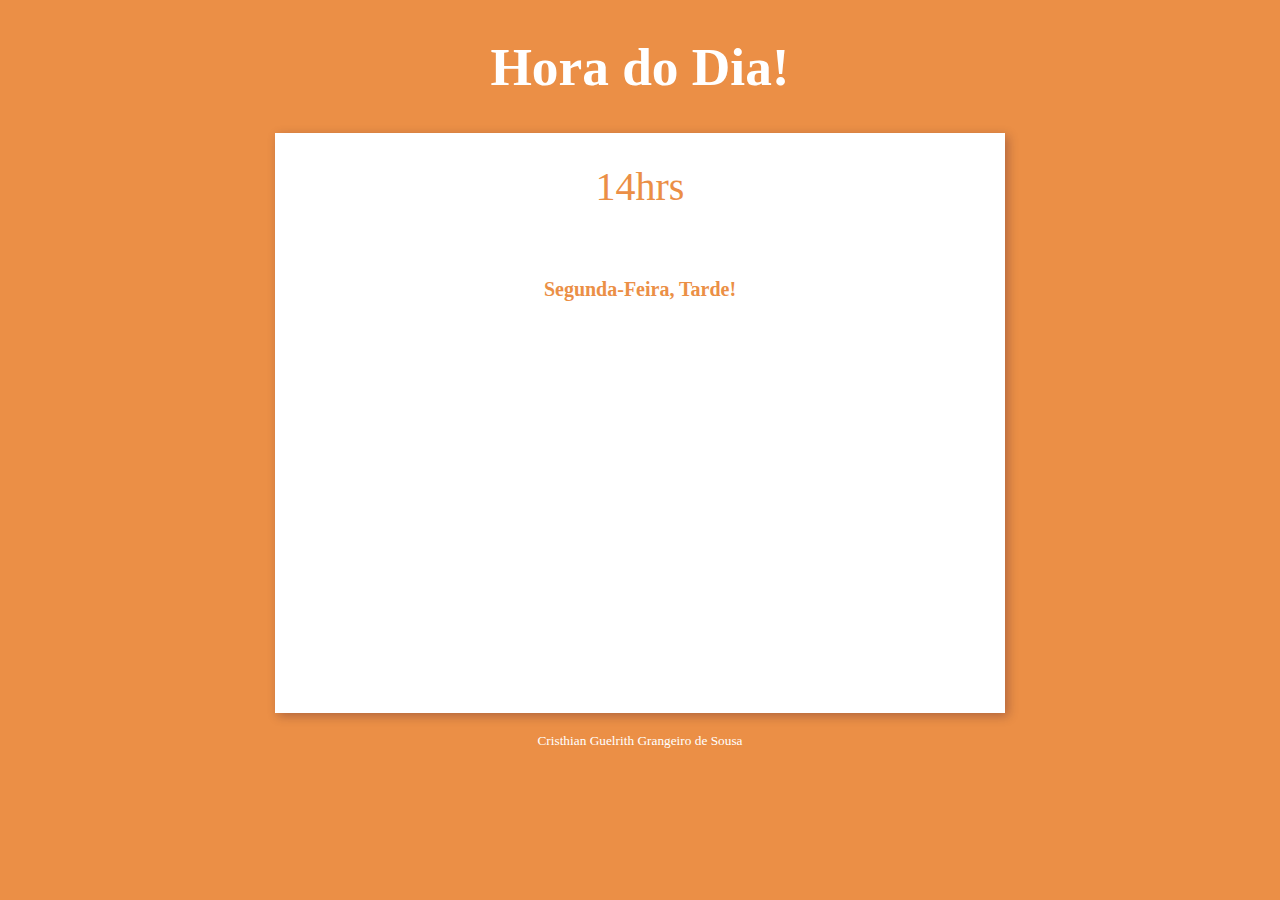
==== JavaScript/003/index.html @ 7df8e06c "Edit 7" ====
<!DOCTYPE html>
<html lang="pt-BR">
<head>
    <meta charset="UTF-8">
    <meta http-equiv="X-UA-Compatible" content="IE=edge">
    <meta name="viewport" content="width=device-width, initial-scale=1.0">
    <title>Relógio</title>
    <link rel="stylesheet" href="style.css">
</head>
<body onload="carregar()">
    <header class="title">
        <h1>Hora do Dia!</h1>
    </header>
    
    <section class="conteiner">
        <div id="time_of_day"></div>

        <div>
            <img src="/archives/null.png" id="photo" class="photo" alt="" srcset="">
        </div>
        
        <div id="mode_of_day"></div>
    </section>
    
    <footer class="copy">
        Cristhian Guelrith Grangeiro de Sousa
    </footer>
    
    <script src="script.js"></script>
</body>
</html>
---- JavaScript/003/style.css ----
body {
    margin: 0;
    padding: 0;
    background-color: rgb(187, 85, 255);
    text-align: center;
}

.title {
    margin: 20px 0px;
}
.title > h1 {
    font: 600 40pt Montserrat;
    color: white;
}

.conteiner {
    background-color: white;
    width: 700px;
    height: 550px;
    margin: auto;
    box-shadow: 3px 3px 10px 0px rgba(36, 1, 44, 0.295);
    padding: 15px;
}

#time_of_day {
    margin: 15px 0px;
    font: 400 30pt Montserrat;
    color: rgb(187, 85, 255);
}

#mode_of_day {
    margin: 15px 0px;
    font: 600 15pt Montserrat;
    color: rgb(187, 85, 255);
}

.photo {
    width: 550px;
    overflow: hidden;
    margin: 17px 0px;
}

.copy {
    font: normal 10pt Montserrat;
    color: white;
    margin: 20px 0px;
}
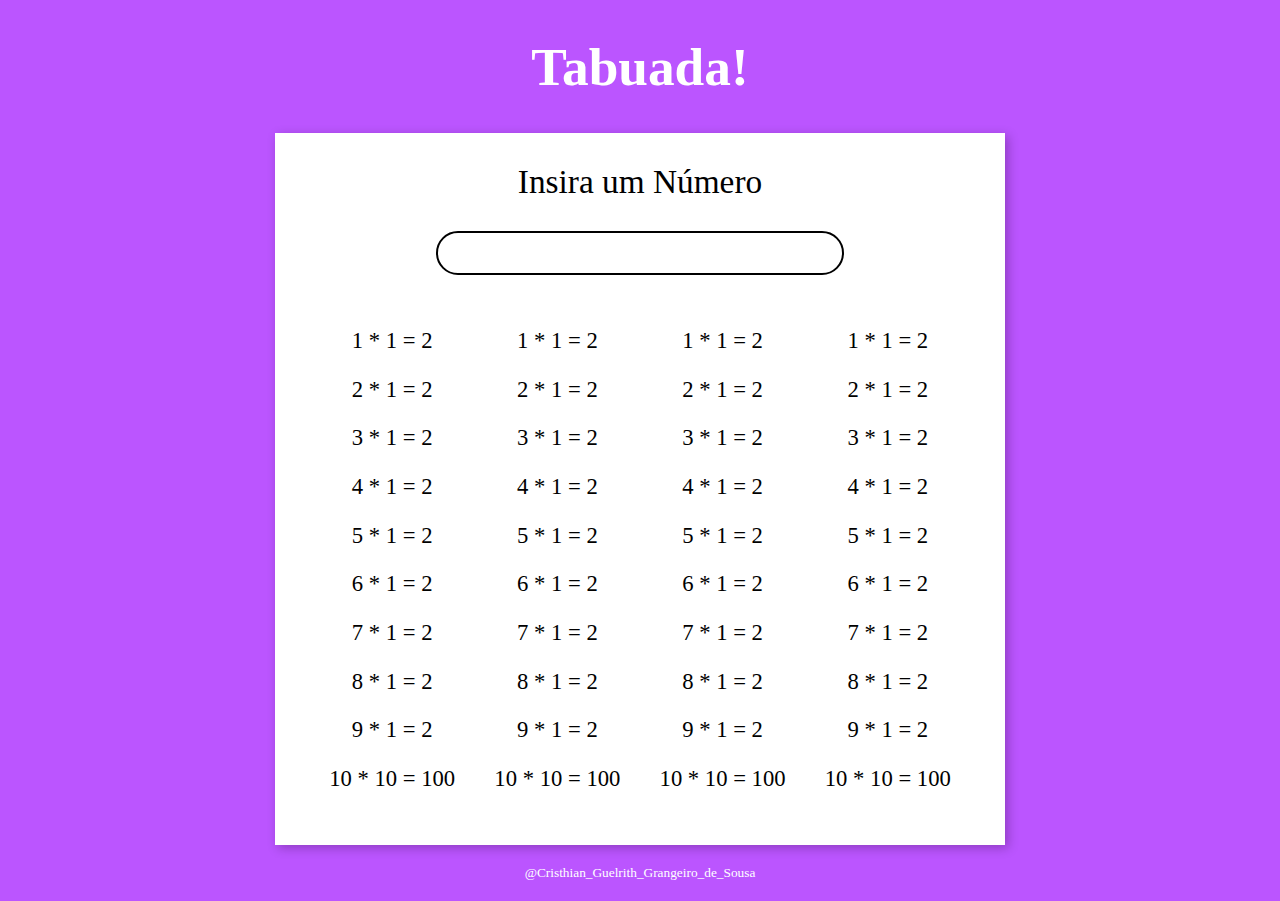
==== commit b280e1d6: "Edit 8" ====
--- a/JavaScript/003/index.html
+++ b/JavaScript/003/index.html
@@ -4,26 +4,76 @@
     <meta charset="UTF-8">
     <meta http-equiv="X-UA-Compatible" content="IE=edge">
     <meta name="viewport" content="width=device-width, initial-scale=1.0">
-    <title>Relógio</title>
+    <title>Tabuada</title>
     <link rel="stylesheet" href="style.css">
 </head>
-<body onload="carregar()">
+<body>
     <header class="title">
-        <h1>Hora do Dia!</h1>
+        <h1>Tabuada!</h1>
     </header>
     
     <section class="conteiner">
-        <div id="time_of_day"></div>
+    
+        <div>
+            <h2 class="insertNumberText conteinerElement">Insira um Número</h2>
+            <input type="number" id="numberInput" class="numberInput conteinerElement">
+        <div>
 
-        <div>
-            <img src="/archives/null.png" id="photo" class="photo" alt="" srcset="">
+        <div class="allTableResults conteinerElement">
+            <div id="plusResultTable" class="tableResult plusResultTable">
+                <p>1 * 1 = 2</p>
+                <p>2 * 1 = 2</p>
+                <p>3 * 1 = 2</p>
+                <p>4 * 1 = 2</p>
+                <p>5 * 1 = 2</p>
+                <p>6 * 1 = 2</p>
+                <p>7 * 1 = 2</p>
+                <p>8 * 1 = 2</p>
+                <p>9 * 1 = 2</p>
+                <p>10 * 10 = 100</p>
+            </div>
+            <div id="minusResultTable" class="tableResult minusResultTable">
+                <p>1 * 1 = 2</p>
+                <p>2 * 1 = 2</p>
+                <p>3 * 1 = 2</p>
+                <p>4 * 1 = 2</p>
+                <p>5 * 1 = 2</p>
+                <p>6 * 1 = 2</p>
+                <p>7 * 1 = 2</p>
+                <p>8 * 1 = 2</p>
+                <p>9 * 1 = 2</p>
+                <p>10 * 10 = 100</p>
+            </div>
+            <div id="multiplyResultTable" class="tableResult multiplyResultTable">
+                <p>1 * 1 = 2</p>
+                <p>2 * 1 = 2</p>
+                <p>3 * 1 = 2</p>
+                <p>4 * 1 = 2</p>
+                <p>5 * 1 = 2</p>
+                <p>6 * 1 = 2</p>
+                <p>7 * 1 = 2</p>
+                <p>8 * 1 = 2</p>
+                <p>9 * 1 = 2</p>
+                <p>10 * 10 = 100</p>
+            </div>
+            <div id="divideResultTable" class="tableResult divideResultTable">
+                <p>1 * 1 = 2</p>
+                <p>2 * 1 = 2</p>
+                <p>3 * 1 = 2</p>
+                <p>4 * 1 = 2</p>
+                <p>5 * 1 = 2</p>
+                <p>6 * 1 = 2</p>
+                <p>7 * 1 = 2</p>
+                <p>8 * 1 = 2</p>
+                <p>9 * 1 = 2</p>
+                <p>10 * 10 = 100</p>
+            </div>
         </div>
-        
-        <div id="mode_of_day"></div>
+    
     </section>
     
     <footer class="copy">
-        Cristhian Guelrith Grangeiro de Sousa
+        @Cristhian_Guelrith_Grangeiro_de_Sousa
     </footer>
     
     <script src="script.js"></script>
--- a/JavaScript/003/style.css
+++ b/JavaScript/003/style.css
@@ -16,28 +16,41 @@
 .conteiner {
     background-color: white;
     width: 700px;
-    height: 550px;
+    min-height: 550px;
     margin: auto;
     box-shadow: 3px 3px 10px 0px rgba(36, 1, 44, 0.295);
     padding: 15px;
 }
 
-#time_of_day {
+.conteinerElement {
     margin: 15px 0px;
-    font: 400 30pt Montserrat;
-    color: rgb(187, 85, 255);
 }
 
-#mode_of_day {
-    margin: 15px 0px;
-    font: 600 15pt Montserrat;
-    color: rgb(187, 85, 255);
+.insertNumberText {
+    font: normal 25pt Montserrat;
 }
 
-.photo {
-    width: 550px;
-    overflow: hidden;
-    margin: 17px 0px;
+.numberInput {
+    font: normal 25pt Montserrat;
+    text-align: center;
+    width: 400px;
+    border-radius: 50px;
+    border: 2px solid black;
+    outline: none;
+}
+
+input[type="number"]::-webkit-inner-spin-button {
+    -webkit-appearance: none;
+}
+
+.allTableResults {
+    display: flex;
+    flex-direction: row;
+    justify-content: space-evenly;
+}
+
+.tableResult {
+    font: 400 17pt Montserrat;
 }
 
 .copy {
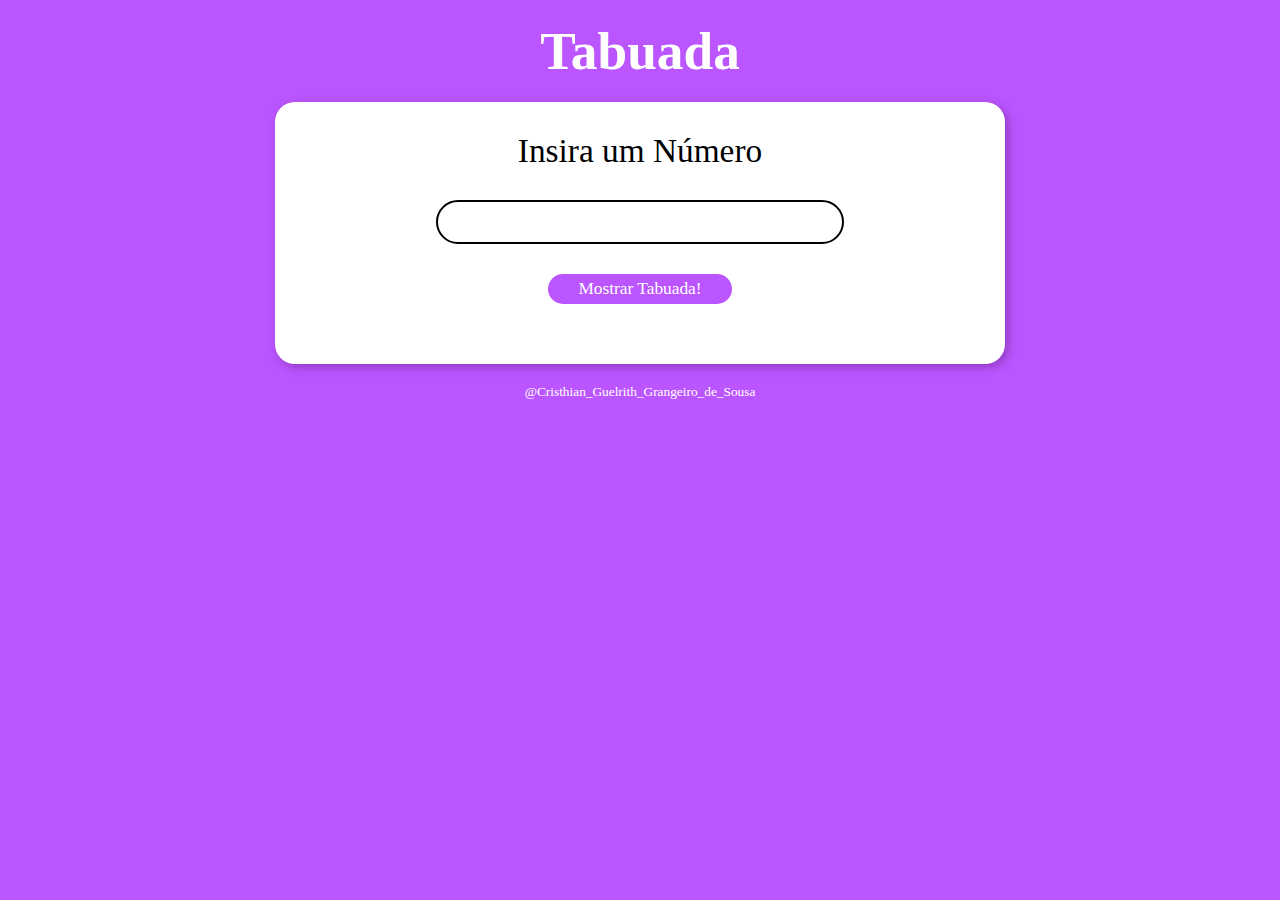
==== commit 279d90c2: "Edit 9" ====
--- a/JavaScript/003/index.html
+++ b/JavaScript/003/index.html
@@ -9,65 +9,22 @@
 </head>
 <body>
     <header class="title">
-        <h1>Tabuada!</h1>
+        <h1>Tabuada</h1>
     </header>
     
     <section class="conteiner">
     
         <div>
             <h2 class="insertNumberText conteinerElement">Insira um Número</h2>
-            <input type="number" id="numberInput" class="numberInput conteinerElement">
+            <input type="number" id="numberInput" class="numberInput conteinerElement"></br>
+            <input type="button" class="buttonInput conteinerElement" value="Mostrar Tabuada!" onclick="showTable()">
         <div>
 
         <div class="allTableResults conteinerElement">
-            <div id="plusResultTable" class="tableResult plusResultTable">
-                <p>1 * 1 = 2</p>
-                <p>2 * 1 = 2</p>
-                <p>3 * 1 = 2</p>
-                <p>4 * 1 = 2</p>
-                <p>5 * 1 = 2</p>
-                <p>6 * 1 = 2</p>
-                <p>7 * 1 = 2</p>
-                <p>8 * 1 = 2</p>
-                <p>9 * 1 = 2</p>
-                <p>10 * 10 = 100</p>
-            </div>
-            <div id="minusResultTable" class="tableResult minusResultTable">
-                <p>1 * 1 = 2</p>
-                <p>2 * 1 = 2</p>
-                <p>3 * 1 = 2</p>
-                <p>4 * 1 = 2</p>
-                <p>5 * 1 = 2</p>
-                <p>6 * 1 = 2</p>
-                <p>7 * 1 = 2</p>
-                <p>8 * 1 = 2</p>
-                <p>9 * 1 = 2</p>
-                <p>10 * 10 = 100</p>
-            </div>
-            <div id="multiplyResultTable" class="tableResult multiplyResultTable">
-                <p>1 * 1 = 2</p>
-                <p>2 * 1 = 2</p>
-                <p>3 * 1 = 2</p>
-                <p>4 * 1 = 2</p>
-                <p>5 * 1 = 2</p>
-                <p>6 * 1 = 2</p>
-                <p>7 * 1 = 2</p>
-                <p>8 * 1 = 2</p>
-                <p>9 * 1 = 2</p>
-                <p>10 * 10 = 100</p>
-            </div>
-            <div id="divideResultTable" class="tableResult divideResultTable">
-                <p>1 * 1 = 2</p>
-                <p>2 * 1 = 2</p>
-                <p>3 * 1 = 2</p>
-                <p>4 * 1 = 2</p>
-                <p>5 * 1 = 2</p>
-                <p>6 * 1 = 2</p>
-                <p>7 * 1 = 2</p>
-                <p>8 * 1 = 2</p>
-                <p>9 * 1 = 2</p>
-                <p>10 * 10 = 100</p>
-            </div>
+            <div id="plusResultTable" class="tableResult plusResultTable"></div>
+            <div id="minusResultTable" class="tableResult minusResultTable"></div>
+            <div id="multiplyResultTable" class="tableResult multiplyResultTable"></div>
+            <div id="divideResultTable" class="tableResult divideResultTable"></div>
         </div>
     
     </section>
--- a/JavaScript/003/style.css
+++ b/JavaScript/003/style.css
@@ -11,15 +11,18 @@
 .title > h1 {
     font: 600 40pt Montserrat;
     color: white;
+    margin: 0px;
 }
 
 .conteiner {
     background-color: white;
-    width: 700px;
-    min-height: 550px;
+    min-width: 700px;
+    min-height: 0px;
     margin: auto;
     box-shadow: 3px 3px 10px 0px rgba(36, 1, 44, 0.295);
     padding: 15px;
+    display: inline-block;
+    border-radius: 20px;
 }
 
 .conteinerElement {
@@ -43,14 +46,41 @@
     -webkit-appearance: none;
 }
 
+.buttonInput {
+    font: normal 13pt Montserrat;
+    color: white;
+    background-color: rgb(187, 85, 255);
+    border: none;
+    padding: 5px 30px;
+    border-radius: 16px;
+}
+
+.buttonInput:hover {
+    background-color: rgb(123, 28, 187);
+    cursor:pointer;
+}
+
+.buttonInput:active {
+    background-color: white;
+    color: black;
+}
+
 .allTableResults {
     display: flex;
     flex-direction: row;
-    justify-content: space-evenly;
+    justify-content: center;
 }
 
 .tableResult {
     font: 400 17pt Montserrat;
+    margin: 0px 30px;
+}
+
+
+
+span {
+    color: rgb(123, 28, 187);
+    font: 600 17pt Montserrat ;
 }
 
 .copy {
